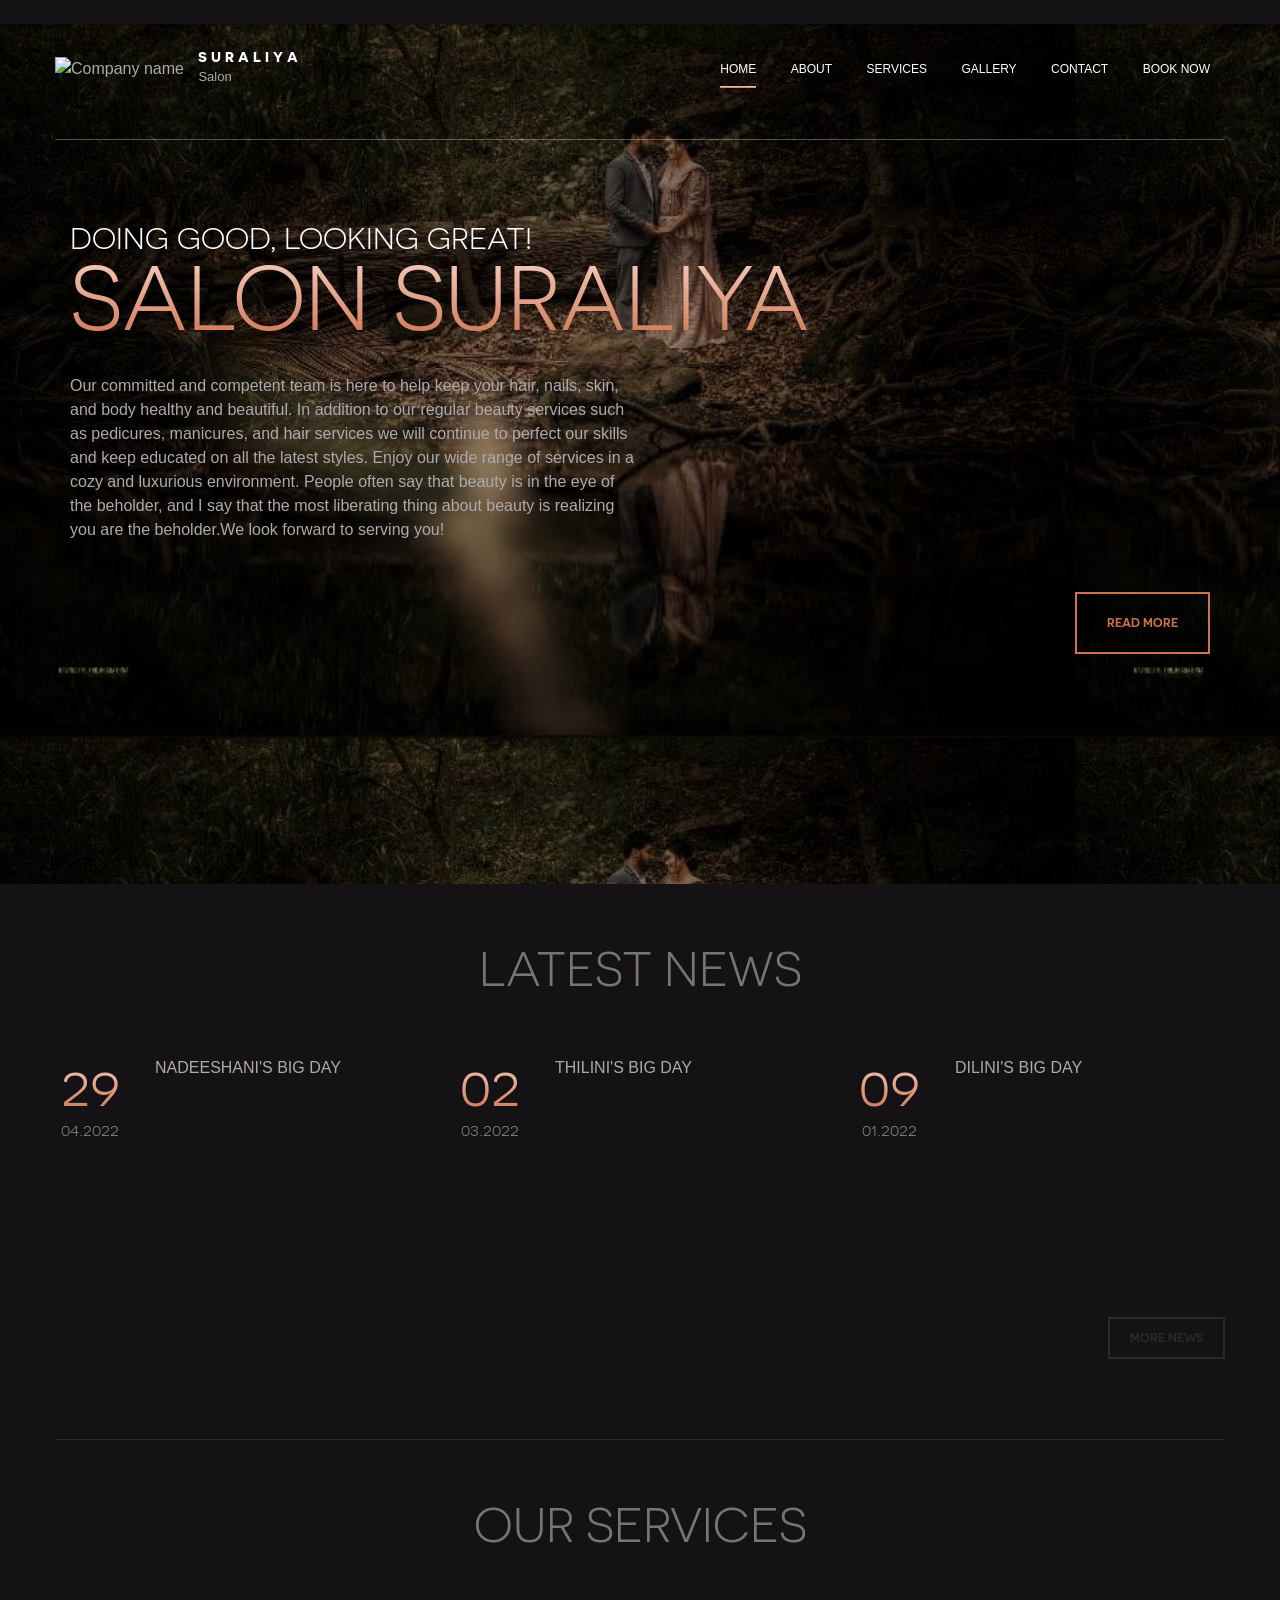
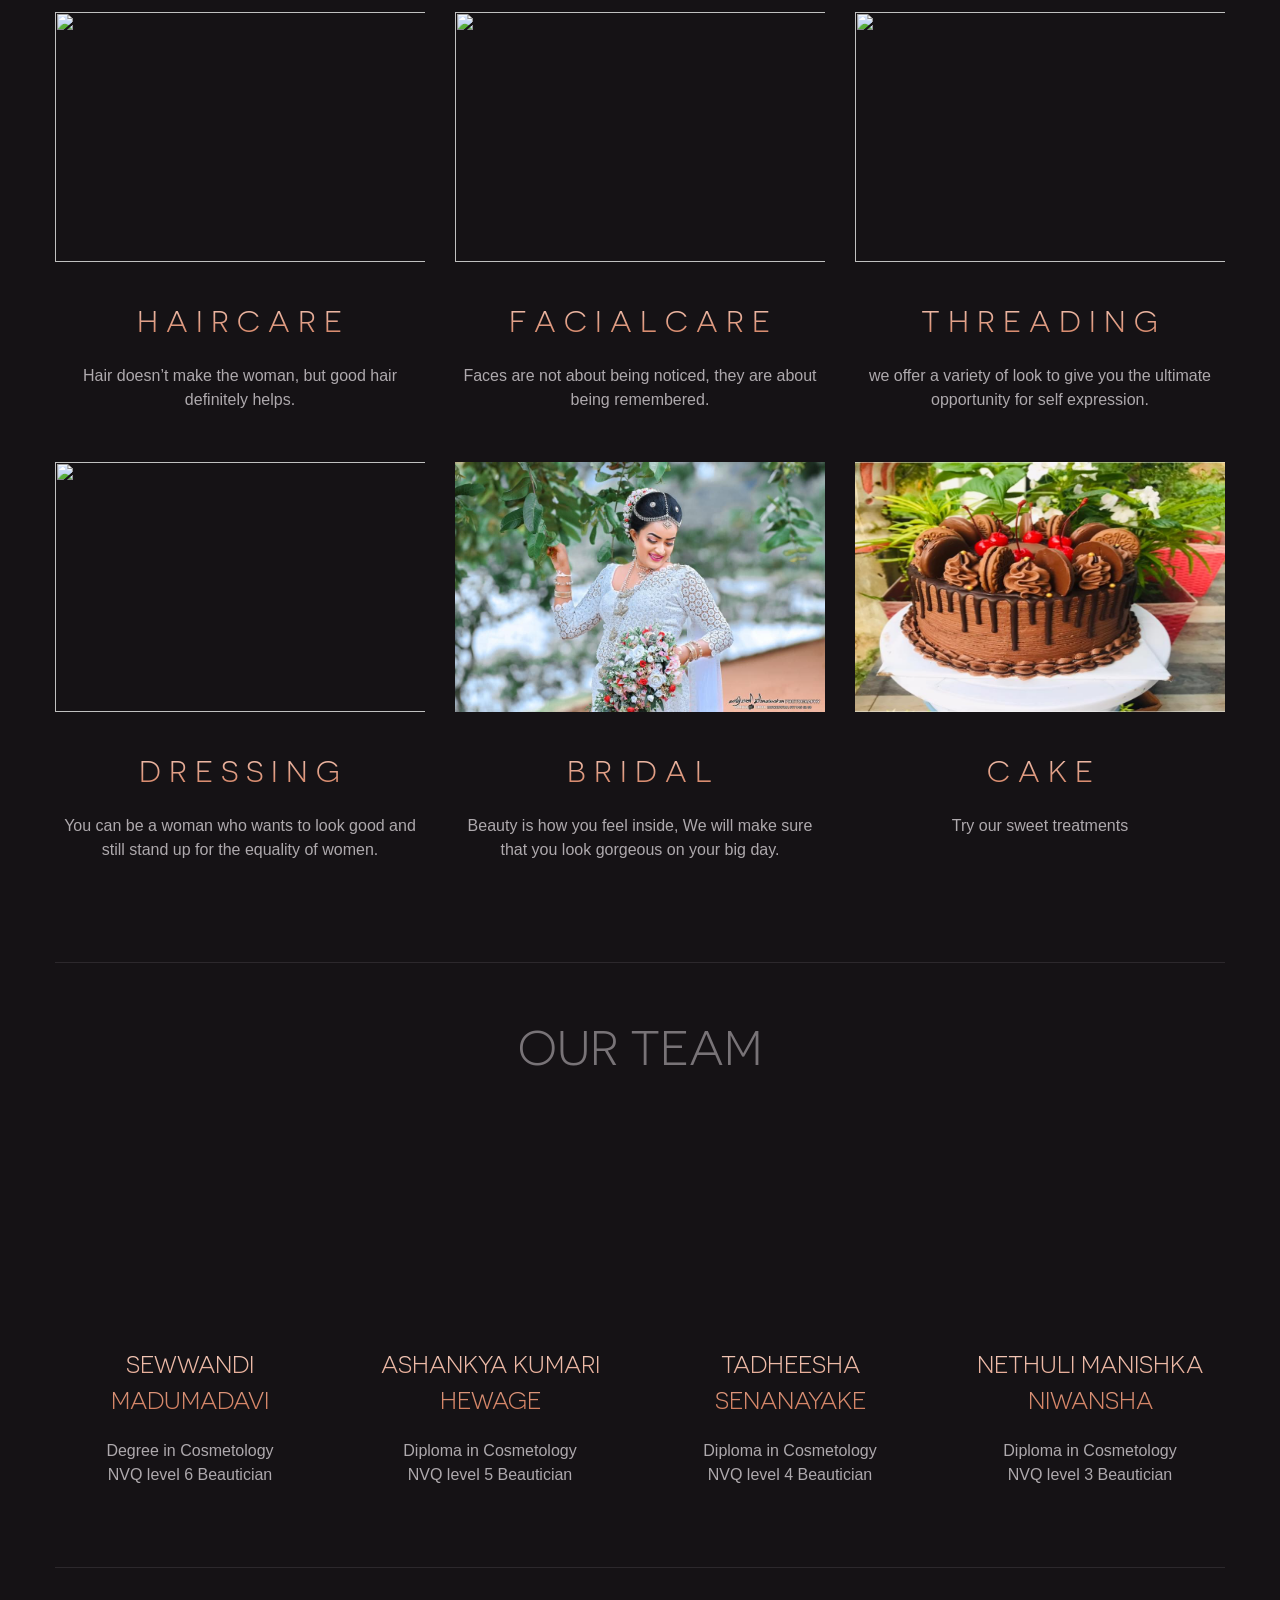
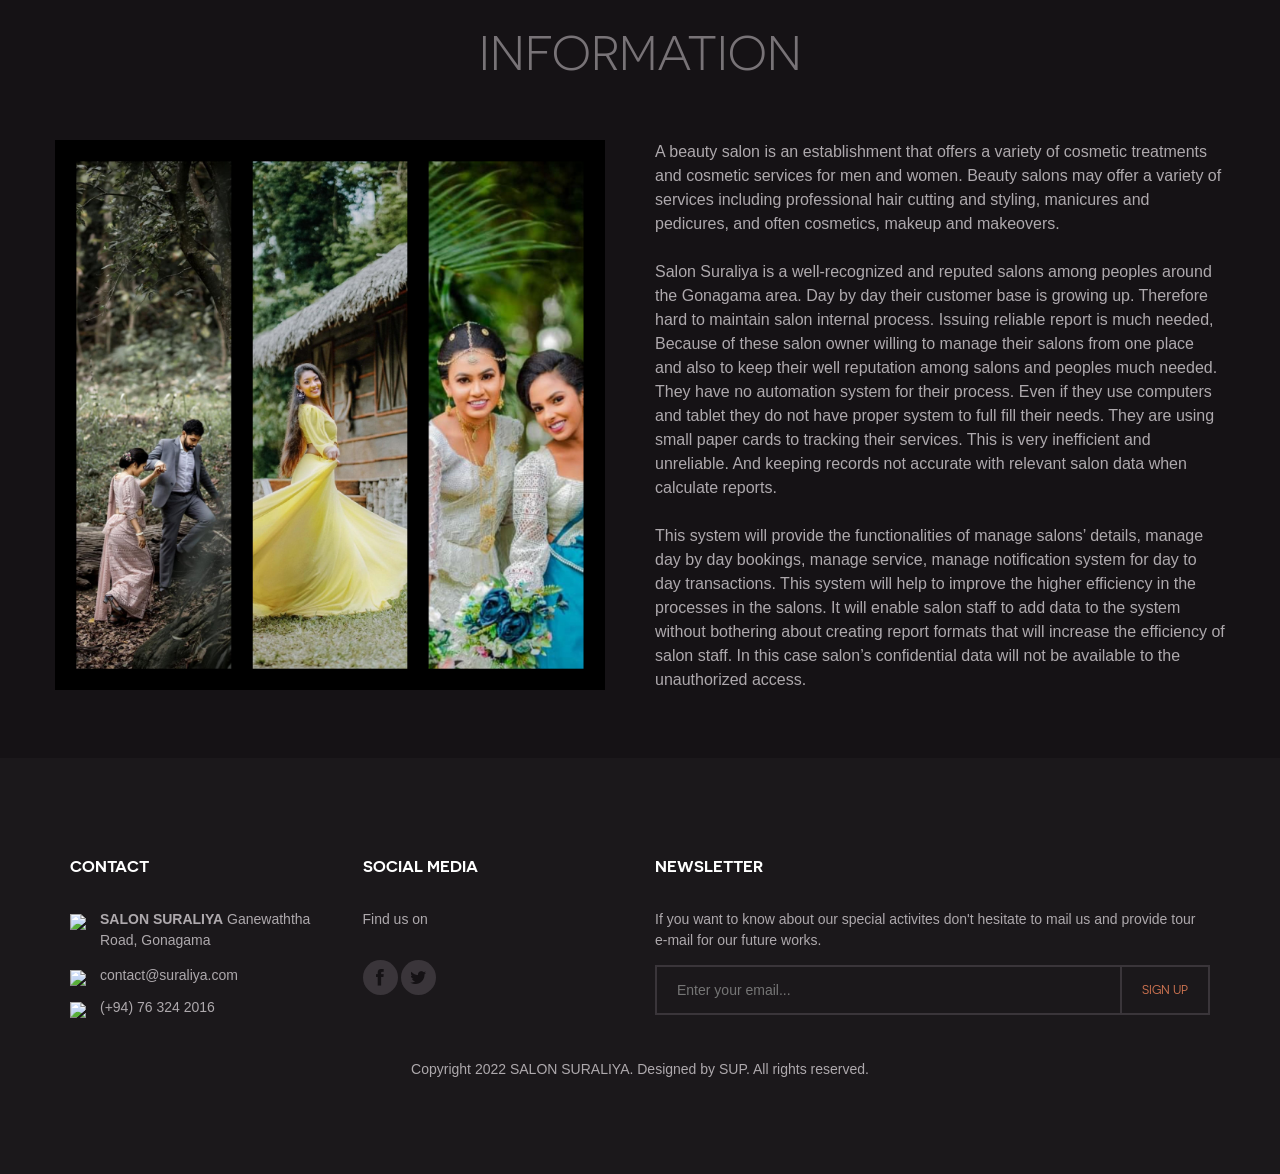
==== index.html @ 1227d2c1 "Add files via upload" ====
<!DOCTYPE html>
<html lang="en">
	<head>
		<meta charset="UTF-8">
		<meta http-equiv="X-UA-Compatible" content="IE=edge">
		<meta name="viewport" content="width=device-width, initial-scale=1.0,maximum-scale=1">
		
		
		<title>SALON SURALIYA |  HOME </title>
		<script src="subscribe.js"></script>
		<link rel="stylesheet" href="style.css">
		
		
		
	</head>


	<body class="homepage header-collapse">

		<div id="site-content">
			
			<header class="site-header">
				<div class="container">
					<a id="branding" href="index.html">
						<img src="images/logo.png" alt="Company name" class="logo">
						<div class="logo-copy">
							<h1 class="site-title">S U R A L I Y A </h1>
							<small class="site-description">Salon </small>
						</div>
					</a> 

					
					<!-- Default snippet for navigation -->
					<div class="main-navigation">
						<button type="button" class="menu-toggle"><i class="fa fa-bars"></i></button>
						<ul class="menu">
							<li class="menu-item current-menu-item"><a href="index.html">Home</a></li>
							<li class="menu-item"><a href="about.html">About</a></li>
							<li class="menu-item"><a href="services.html">Services</a></li>
							<li class="menu-item"><a href="gallery.html">Gallery</a></li>
							<li class="menu-item"><a href="contactus.html">Contact</a></li>
							<li class="menu-item"><a href="https://docs.google.com/forms/d/1-PJNwtFndVGIzj9sdBK-TjBOZV1JZgACLVPBqu8Jqw4/edit">Book Now</a></li>
						</ul> <!-- .menu -->
					</div> <!-- .main-navigation -->

					<div class="mobile-navigation"></div>
				</div>
			</header>
			
			
				<BR>
			
			
			<div class="hero hero-slider" >
			
				<ul class="slides" >
					<li data-bg-image= "akka.jpg"> 
						<div class="container">
						
							<h3 class="slider-subtitle">Doing good, Looking Great!</h3>
							<h2 class="slider-title">SALON SURALIYA</h2>
							
							<p >Our committed and competent team is here to help keep your hair, nails, skin, and body healthy and beautiful. In addition to our regular beauty services such as pedicures, manicures, and hair services we will continue to perfect our skills and keep educated on all the latest styles. Enjoy our wide range of services in a cozy and luxurious environment. People often say that beauty is in the eye of the beholder, and I say that the most liberating thing about beauty is realizing you are the beholder.We look forward to serving you!</p>
							
							<a href="https://www.facebook.com/Salon-suraliyagonagama-100477034863363/" class="button large">Read more</a>
						</div>
					</li>
					
				</ul>
				
			</div>
			
			
			<main class="main-content">
				<div class="fullwidth-block latest-news-section">
					<div class="container">
						<h2 class="section-title">Latest News</h2>
						<div class="row">
							<div class="col-md-4">
								<div class="news">
									<div class="entry-date">
										<div class="date">29</div>
										<div class="monthyear">04.2022</div>
									</div>
									<div class="entry-detail">
										<div class="entry-summary"> NADEESHANI'S BIG DAY <iframe src="https://www.facebook.com/plugins/post.php?href=https%3A%2F%2Fwww.facebook.com%2F100477034863363%2Fphotos%2Fa.100510174860049%2F282326826678382%2F%3Ftype%3D3&show_text=true&width=500" width="300" height="200" style="border:none;overflow:hidden" scrolling="no" frameborder="0" allowfullscreen="true" allow="autoplay; clipboard-write; encrypted-media; picture-in-picture; web-share" class="more-icon"></iframe> <!--img src="bridal\22.jpg"--></a></div>
									</div>
								</div>
							</div>
							<div class="col-md-4">
								<div class="news">
									<div class="entry-date">
										<div class="date">02</div>
										<div class="monthyear">03.2022</div>
									</div>
									<div class="entry-detail">
										<div class="entry-summary"> THILINI'S BIG DAY <iframe src="https://www.facebook.com/plugins/post.php?href=https%3A%2F%2Fwww.facebook.com%2F100477034863363%2Fphotos%2Fa.100510174860049%2F542328307344898%2F%3Ftype%3D3&show_text=true&width=500" width="300" height="200" style="border:none;overflow:hidden" scrolling="no" frameborder="0" allowfullscreen="true" allow="autoplay; clipboard-write; encrypted-media; picture-in-picture; web-share" width = 20% height = 20% ></iframe><!--img src="bridal\96.jpg"--></a></div>
									</div>
								</div>
							</div>
							<div class="col-md-4">
								<div class="news">
									<div class="entry-date">
										<div class="date">09</div>
										<div class="monthyear">01.2022</div>
									</div>
									<div class="entry-detail">
										<div class="entry-summary"> DILINI'S BIG DAY <iframe src="https://www.facebook.com/plugins/post.php?href=https%3A%2F%2Fwww.facebook.com%2F100477034863363%2Fphotos%2Fa.100510174860049%2F542329270678135%2F%3Ftype%3D3&width=500&show_text=true&height=333&appId" width="300" height="200" style="border:none;overflow:hidden" scrolling="no" frameborder="0" allowfullscreen="true" allow="autoplay; clipboard-write; encrypted-media; picture-in-picture; web-share"></iframe> <!--img src="bridal\102.jpg"--></a></div>
									</div>
								</div>
							</div>
						</div> <!-- .row -->

						<div class="text-center">
							<a href="https://www.facebook.com/Salon-suraliyagonagama-100477034863363/" class="button no-gradient">More news</a>
						</div>
					</div> <!-- .container -->
				</div> <!-- .fullwidth-block.latest-news-section -->

				<div class="fullwidth-block features-section">
					<div class="container">
						<h2 class="section-title">our Services</h2>
						<div class="row">
							<div class="col-md-4">
								<div class="feature">
									<img src="images/haircut2.jfif" class="feature-image" height = "250" width = "400" >
									<h3 class="feature-title">H A I R  C A R E</h3>
									<p>Hair doesn’t make the woman, but good hair definitely helps. </p>
								</div>
							</div>
							<div class="col-md-4">
								<div class="feature">
									<img src="images/makeup2.jpg" class="feature-image" height = "250" width = "400">
									<h3 class="feature-title">F A C I A L    C A R E</h3>
									<p>Faces are not about being noticed, they are about being remembered. </p>
								</div>
							</div>
							<div class="col-md-4">
								<div class="feature">
									<img src="images/eyes3.jpg" class="feature-image" height = "250" width = "400">
									<h3 class="feature-title">T H R E A D I N G</h3>
									<p>we offer a variety of look to give you the ultimate <br> opportunity for self expression.</p>
								</div>
							</div>
						</div> 	
						<div class="row">	
							<div class="col-md-4">
								<div class="feature">
									<img src="images/dress.jfif" class="feature-image" height = "250" width = "400">
									<h3 class="feature-title">D R E S S I N G</h3>
									<p>You can be a woman who wants to look good and still stand up for the equality of women.</p>
								</div>
							</div>
							<div class="col-md-4">
								<div class="feature">
									<img src="bridal/69.jpg" class="feature-image" height = "250" width = "400">
									<h3 class="feature-title">B R I D A L</h3>
									<p>Beauty is how you feel inside, We will make sure that you look gorgeous on your big day.</p>
								</div>
							</div>
							<div class="col-md-4">
								<div class="feature">
									<img src="cake/12.jpg" class="feature-image" height = "250" width = "400">
									<h3 class="feature-title">C A K E</h3>
									<p>Try our sweet treatments</p>
								</div>
							</div>
						</div> <!-- .row -->
					</div> <!-- .container -->
				</div> <!-- .fullwidth-block.features-section -->

				<div class="fullwidth-block team-section">
					<div class="container">
						<h2 class="section-title">Our team</h2>
						<div class="row">
							<div class="col-md-3">
								<div class="team">
									<figure class="team-image"><img src="images/face11.jfif"></figure>
									<h3 class="team-name">Sewwandi Madumadavi</h3>
									<p>Degree in Cosmetology<br>NVQ level 6 Beautician</p>
							
								</div>
							</div>
							<div class="col-md-3">
								<div class="team">
									<figure class="team-image"><img src="images/face11.jfif"></figure>
									<h3 class="team-name">Ashankya Kumari Hewage</h3>
									<p>Diploma in Cosmetology<br>NVQ level 5 Beautician</p>
									
								</div>
							</div>
							
							
							<div class="col-md-3">
								<div class="team">
									<figure class="team-image"><img src="images/face11.jfif"></figure>
									<h3 class="team-name">Tadheesha Senanayake</h3>
									<p>Diploma in Cosmetology<br>NVQ level 4 Beautician</p>
									
								</div>
							</div>
							<div class="col-md-3">
								<div class="team">
									<figure class="team-image"><img src="images/face11.jfif"></figure>
									<h3 class="team-name">Nethuli Manishka Niwansha</h3>
									<p>Diploma in Cosmetology<br>NVQ level 3 Beautician</p>
									
								</div>
							</div>
						</div> <!-- .row -->
					</div> <!-- .container -->
				</div> <!-- .fullwidth-block.team-section -->

				<div class="fullwidth-block information-section">
					<div class="container">
						<h2 class="section-title">Information</h2>
						<div class="row">
							<div class="col-md-6">
								<figure><img src="bridal\info.jpg" height = "550" width = "550" ></figure>
							</div>
							<div class="col-md-6">
								<p>A beauty salon is an establishment that offers a variety of cosmetic treatments and cosmetic services for men and women. Beauty salons may offer a variety of services including professional hair cutting and styling, manicures and pedicures, and often cosmetics, makeup and makeovers.<br><br>Salon Suraliya is a well-recognized and reputed salons among peoples around the Gonagama area. Day by day their customer base is growing up. Therefore hard to maintain salon internal process. Issuing reliable report is much needed, Because of these salon owner willing to manage their salons from one place and also to keep their well reputation among salons and peoples much needed. 

They have no automation system for their process. Even if they use computers and tablet they do not have proper system to full fill their needs. They are using small paper cards to tracking their services. This is very inefficient and unreliable. And keeping records not accurate with relevant salon data when calculate reports. <br><br>

This system will provide the functionalities of manage salons’ details, manage day by day bookings, manage service, manage notification system for day to day transactions. This system will help to improve the higher efficiency in the processes in the salons. It will enable salon staff to add data to the system without bothering about creating report formats that will increase the efficiency of salon staff. In this case salon’s confidential data will not be available to the unauthorized access.</p>
							</div>
							
						</div>
					</div>
				</div> <!-- .fullwidth-block.information-section -->
			</main>

			<footer class="site-footer">
				<div class="container">
					<div class="row">
						<div class="col-md-3">
							<div class="widget contact-widget">
								<h3 class="widget-title">Contact</h3>
								<div class="contact-info">
									<address>
										<img src="images/icon-map-small.png" class="icon">
										<p><strong>SALON SURALIYA</strong> Ganewaththa Road, Gonagama </p>
									</address>
										<a href="mailto:sandaniviharamadam02@gmail.com" class="mail"><img src="images/icon-envelope-small.png" class="icon">contact@suraliya.com</a>
										<a href="tel:(+94) 76 324 2016" class="phone"><img src="images/icon-phone-small.png" class="icon">(+94) 76 324 2016</a>					
								</div>
							</div>
						</div>
						<div class="col-md-3">
							<div class="widget">
								<h3 class="widget-title">Social Media</h3>
								<p>Find us on </p>
								<div class="social-links">
									<a href="https://www.facebook.com/Salon-suraliyagonagama-100477034863363/"><i class="fa fa-facebook"></i></a>
									<a href="https://www.facebook.com/Salon-suraliyagonagama-100477034863363/"><i class="fa fa-twitter"></i></a>
									
								</div>
							</div>
						</div>
						<div class="col-md-6">
							<div class="widget">
								<h3 class="widget-title">Newsletter</h3>
								<p>If you want to know about our special activites don't hesitate to mail us and provide tour e-mail for our future works. </p>
								<form name = "sub"  action="https://docs.google.com/forms/d/1wEmZsovSCCVEGLdAR01m2hwcsAA0pMEAaTTZk-SnGcE/edit" onsubmit = "return validate()" class="subscribe-form">
									<input type="text"  placeholder="Enter your email..." id = "abcd"  name = "abcd">
									<input type="submit"  value="Sign up">
								</form>
							</div>
						</div>
					</div>

					<div class="colophon">
						<p>Copyright 2022 SALON SURALIYA. Designed by <a href = "team.html">SUP</a>. All rights reserved.</p>
					</div>
				</div>
			</footer>
		</div>
		

		
		
	</body>

</html>
---- style.css ----
/*===========================================  Importing CSS Libraries ===========================================*/
article, aside, details, figcaption, figure, footer, header, hgroup, nav, section, summary { display: block; }

html { background: #fff; color: #000; }

html, button, input, select, textarea { font-family: sans-serif; }

body { margin: 0; }


/*HYPERLINKS*/
a { background: transparent; }
a:focus { outline: thin dotted; }
a:hover, a:active { outline: 0; }


/*HEADINGS*/
h1 { font-size: 2em; margin: 0.67em 0; }

h2 { font-size: 1.5em; margin: 0.83em 0; }

h3 { font-size: 1.17em; margin: 1em 0; }

h4 { font-size: 1em; margin: 1.33em 0; }

h5 { font-size: 0.83em; margin: 1.67em 0; }

h6 { font-size: 0.75em; margin: 2.33em 0; }



b, strong { font-weight: bold; }

code, kbd, pre, samp { font-family: monospace, serif; font-size: 1em; }

pre { white-space: pre; white-space: pre-wrap; word-wrap: break-word; }

q { quotes: "\201C" "\201D" "\2018" "\2019"; }

q:before, q:after { content: ''; content: none; }

small { font-size: 80%; }

sub, sup { font-size: 75%; line-height: 0; position: relative; vertical-align: baseline; }

sup { top: -0.5em; }

sub { bottom: -0.25em; }

img { border: 0; }

svg:not(:root) { overflow: hidden; }

figure { margin: 0; }

fieldset { border: 1px solid #c0c0c0; margin: 0 2px; padding: 0.35em 0.625em 0.75em; }

legend { border: 0; padding: 0; white-space: normal; }
 
button, input, select, textarea { font-family: inherit; font-size: 100%; margin: 0; vertical-align: baseline; }

button, input { line-height: normal; }

button, select { text-transform: none; }

button, html input[type="button"], input[type="reset"], input[type="submit"] 

button[disabled], input[disabled] { cursor: default; }

button, html input[type="button"], input[type="reset"], input[type="submit"] 


table { border-collapse: collapse; border-spacing: 0; }

*, *:before, *:after { -moz-box-sizing: border-box; box-sizing: border-box; }



/* Global Styles */
body { background-color: #151215; color: #aea9ad; font-family: Arial, "Open Sans", serif; font-size: 16px; font-weight: 400; line-height: 1.5; }

a { text-decoration: none; color: #aea9ad; border-bottom: 1px solid transparent; -webkit-transition: .3s ease; transition: .3s ease; }
a:hover { color: white; }

address { font-style: normal; }

p { margin-top: 0; }

.text-center { text-align: center; }




/* Reusable Components Style */
.hero-slider { position: relative; }
.hero-slider .slides { list-style: none; margin: 0; padding: 0;  *zoom: 1; background-image:url("images/akka1.jpg"); background-size:84%;}
.hero-slider .slides:after { content: " "; clear: both; display: block; overflow: hidden; height: 0; background-image:"akka.jpg";}
.hero-slider .slides li { margin-right: -100%; width: 100%; float: left; background-size: cover; min-height: 860px; background-position: center center; padding-top: 200px; background-image: akka.jpg; }
.hero-slider .slides .slider-subtitle { font-size: 30px; font-size: 1.875rem; color: white; text-transform: uppercase; font-weight: 300; font-family: "Novecento Sans", "Open Sans", sans-serif; margin: 0; line-height: 1; }
.hero-slider .slides .slider-title { color: #cc7250; font-size: 90px; font-size: 5.625rem; font-weight: 300; font-family: "Novecento Sans", "Open Sans", sans-serif; text-transform: uppercase; margin: 0 0 30px; line-height: 1; background-image: -webkit-linear-gradient(90deg, #cc7250, #f7d0c2); -webkit-background-clip: text; -webkit-text-fill-color: transparent; word-break: break-all; }
.hero-slider .slides p { width: 50%; margin-bottom: 50px; }
.hero-slider .flex-control-paging { position: absolute; bottom: 0; z-index: 9; bottom: 30px; width: 100%; text-align: center; }
.hero-slider .flex-control-paging li { display: inline-block; margin: 0 5px; }
.hero-slider .flex-control-paging li a { display: block; width: 15px; height: 15px; border: 2px solid white; overflow: hidden; text-indent: -9999px; -webkit-transition: .3s ease; transition: .3s ease; cursor: pointer; }
.hero-slider .flex-control-paging li a.flex-active { border: none; background-repeat: no-repeat; background-image: url("images/paging.png"); }

 
 
.fullwidth-block .container { padding: 50px 0; border-bottom: 1px solid #2c282c; }
.fullwidth-block:last-child .container { border-bottom: none; }


.section-title { text-align: center; font-size: 48px; font-size: 3rem; text-transform: uppercase; color: #787377; margin: 0 0 50px; font-weight: 300; font-family: "Novecento Sans", "Open Sans", sans-serif; }


.button { padding: 10px 20px; margin-bottom: 30px; border: 2px solid #cc7250; position: relative; color: #cc7250; font-family: "Novecento Sans", "Open Sans", sans-serif; font-weight: 600; font-size: 12px; font-size: 0.75rem; text-transform: uppercase; -webkit-transition: .3s ease; transition: .3s ease; }
.button:hover { color: #f7d0c2; border-color: #f7d0c2; }
.button.no-gradient { border: 2px solid #2c282c; color: #2c282c; }
.button.no-gradient:hover { border-color: #cc7250; color: #cc7250; }
.button.large { padding: 20px 30px; }


.social-links { margin: 30px 0; }
.social-links a { display: inline-block; width: 35px; height: 35px; text-align: center; font-size: 18px; font-size: 1.125rem; line-height: 2; background-color: #3a353a; border-radius: 50%; color: #151215; }
.social-links a:hover { background-color: #cc7250; }


.feature { text-align: center; margin-bottom: 50px; }
.feature .feature-title { font-size: 30px; font-size: 1.875rem; text-transform: uppercase; font-weight: 300; font-family: "Novecento Sans", "Open Sans", sans-serif; background-image: -webkit-linear-gradient(90deg, #cc7250, #f7d0c2); -webkit-background-clip: text; -webkit-text-fill-color: transparent; margin-bottom: 20px; }


.team { text-align: center; margin-bottom: 30px; }
.team .team-image { width: 188px; height: 188px; border-radius: 50%; overflow: hidden; margin: 0 auto; }
.team .team-image img { display: block; max-width: 100%; width: 100%; }
.team .team-name { font-size: 24px; font-size: 1.5rem; text-transform: uppercase; font-weight: 300; font-family: "Novecento Sans", "Open Sans", sans-serif; background-image: -webkit-linear-gradient(90deg, #cc7250, #f7d0c2); -webkit-background-clip: text; -webkit-text-fill-color: transparent; margin-bottom: 20px; }
.team.small .team-image { width: 170px; height: 170px; }
.team.small .team-name { font-size: 14px; font-size: 0.875rem; font-weight: 700; }
.team.small p { font-size: 14px; font-size: 0.875rem; }


.news { *zoom: 1; position: relative; padding-left: 100px; margin-bottom: 30px; min-height: 100px; }
.news:after { content: " "; clear: both; display: block; overflow: hidden; height: 0; }
.news .entry-date { width: 70px; position: absolute; left: 0; top: 0; text-align: center; }
.news .entry-date .date { font-size: 60px; font-size: 3.75rem; line-height: 1; font-weight: 300; font-family: "Novecento Sans", "Open Sans", sans-serif; background-image: -webkit-linear-gradient(90deg, #cc7250, #f7d0c2); -webkit-background-clip: text; -webkit-text-fill-color: transparent; }
.news .entry-date .monthyear { color: #837e82; font-family: "Novecento Sans", "Open Sans", sans-serif; font-weight: 300; font-size: 18px; font-size: 1.125rem; }
.news .entry-detail { float: left; }


/* Filterable nav */
.filterable-nav { display: inline-block; margin: 0 auto; padding: 20px; border: 2px solid #3a353a; margin-bottom: 50px; }
.filterable-nav .mobile-filter { display: none; }
.filterable-nav a { padding: 5px; display: inline-block; margin: 0 10px; color: #dfdfdf; text-transform: uppercase; font-family: "Novecento Sans", "Open Sans", sans-serif; position: relative; font-size: 12px; font-size: 0.75rem; }
.filterable-nav a:after { content: " "; width: 100%; height: 2px; position: absolute; bottom: 0; left: 0; background-color: #cc7250; background-image: -webkit-linear-gradient(90deg, #cc7250, #f7d0c2); opacity: 0; -webkit-transition: .3s ease; transition: .3s ease; }
.filterable-nav a.current:after, .filterable-nav a:hover:after { opacity: 1; }

/* Filterable items */
.filterable-items .filterable-item { -webkit-transition-property: -webkit-transform, opacity; transition-property: transform, opacity; -webkit-transition-duration: .3s; transition-duration: .3s; }

.filterable-items { margin: 0 -15px; }

.filterable-item { padding: 0 15px; width: 24.9%; float: left; }



.gallery-item { margin-bottom: 30px; }
.gallery-item figure img { width: 100%; max-width: 100%; display: block; height: auto; margin-bottom: 0; }
.gallery-item figure figcaption { background-color: #1b181b; padding: 15px 20px 17px; position: relative; }
.gallery-item figure figcaption:after { content: " "; right: 0; height: 2px; background-color: #cc7250; background-image: -webkit-linear-gradient(90deg, #cc7250, #f7d0c2); bottom: 0; left: 0; position: absolute; display: block; }
.gallery-item figure .gallery-title { margin: 0; font-size: 14px; font-size: 0.875rem; font-family: "Novecento Sans", "Open Sans", sans-serif; text-transform: uppercase; color: white; font-weight: 400; }
.gallery-item figure p { font-size: 14px; font-size: 0.875rem; margin: 0; }


.button { background: none; float: right; }
 
.map { min-height: 350px; }


.address-info { padding: 20px 20px 22px; position: relative; background-color: #1b181b; font-size: 14px; font-size: 0.875rem; }
.address-info:after { content: " "; width: 100%; height: 2px; background-image: -webkit-linear-gradient(90deg, #cc7250, #f7d0c2); bottom: 0; left: 0; position: absolute; }
.address-info address, .address-info .contact-info { display: inline-block; vertical-align: top; }
.address-info address p, .address-info .contact-info p { margin: 0; }
.address-info address { width: 200px; padding-left: 30px; position: relative; margin-right: 20px; }
.address-info address .icon { position: absolute; left: 0; top: 5px; }
.address-info .contact-info a { display: block; }
.address-info .contact-info .mail, .address-info .contact-info .phone { position: relative; padding-left: 30px; }
.address-info .contact-info .mail .icon, .address-info .contact-info .phone .icon { position: absolute; top: 5px; left: 0; }

 
.subscribe-form { position: relative; }
.subscribe-form input:not([type="submit"]) { width: 100%; border: 2px solid #3a353a; padding: 15px 20px; background: transparent; color: white; outline: none; -webkit-transition: .3s ease; transition: .3s ease; }
.subscribe-form input:not([type="submit"]):active, .subscribe-form input:not([type="submit"]):hover, .subscribe-form input:not([type="submit"]):focus { border-color: #cc7250; }
.subscribe-form input[type="email"]:active + input[type="submit"], .subscribe-form input[type="email"]:hover + input[type="submit"], .subscribe-form input[type="email"]:focus + input[type="submit"] { border-color: #cc7250; }
.subscribe-form input[type="submit"] { position: absolute; right: 0; top: 0; bottom: 0; padding: 15px 20px; background: none; border: 2px solid #3a353a; color: #cc7250; text-transform: uppercase; outline: none; font-size: 12px; font-size: 0.75rem; font-family: "Novecento Sans", "Open Sans", sans-serif; -webkit-transition: .3s ease; transition: .3s ease; }
 
 
.prices { list-style: none; padding-left: 0; }
.prices li { padding: 15px 0; border-bottom: 1px solid #3a353a; font-family: "Novecento Sans", "Open Sans", sans-serif; text-transform: uppercase; font-size: 14px; font-size: 0.875rem; }
.prices li:first-child { border-top: 1px solid #3a353a; }
.prices li .price { float: right; font-size: 30px; font-size: 1.875rem; font-weight: 600; background-image: -webkit-linear-gradient(90deg, #cc7250, #f7d0c2); -webkit-background-clip: text; -webkit-text-fill-color: transparent; position: relative; margin-top: -12px; }



/* NAVIGATION */
#imagelightbox-nav { background-color: #444; background-color: rgba(0, 0, 0, 0.5); border-radius: 20px; position: fixed; z-index: 10001; left: 50%; bottom: 3.75em; 60 padding: 0.313em; 5 -webkit-transform: translateX(-50%); -ms-transform: translateX(-50%); transform: translateX(-50%); }

#imagelightbox-nav button { width: 1em; 20 height: 1em; 20 background-color: transparent; border: 1px solid #fff; border-radius: 50%; display: inline-block; margin: 0 0.313em; 5 }

#imagelightbox-nav button.active { background-color: #fff; }



.container { margin-right: auto; margin-left: auto; padding-left: 15px; padding-right: 15px; *zoom: 1; }
.container:after { content: " "; clear: both; display: block; overflow: hidden; height: 0; }
@media (min-width: 768px) { .container { width: 750px; } }
@media (min-width: 992px) { .container { width: 970px; } }
@media (min-width: 1200px) { .container { width: 1170px; } }

.container-fluid { margin-right: auto; margin-left: auto; padding-left: 15px; padding-right: 15px; *zoom: 1; }
.container-fluid:after { content: " "; clear: both; display: block; overflow: hidden; height: 0; }


.row { margin-left: -15px; margin-right: -15px; *zoom: 1; }
.row:after { content: " "; clear: both; display: block; overflow: hidden; height: 0; }

.col-md-1,.col-md-3, .col-md-4, .col-md-5, .col-md-6{ position: relative; min-height: 1px; padding-left: 15px; padding-right: 15px; }

@media (min-width: 992px) { .col-md-1, .col-md-3, .col-md-4, .col-md-5, .col-md-6{ float: left; }
  .col-md-1 { width: 8.33333%; }
  .col-md-3 { width: 25%; }
  .col-md-4 { width: 33.33333%; }
  .col-md-5 { width: 41.66667%; } 
  .col-md-6 { width: 50%; }
  .col-md-offset-1 { margin-left: 8.33333%; }
  
  
@-ms-viewport { width: device-width; }

.visible-md { display: none !important; }
.visible-md-block, .visible-md-inline, .visible-md-inline-block { display: none !important; }



@media (min-width: 992px) and (max-width: 1199px) { .visible-md { display: block !important; }
  table.visible-md { display: table; }
  tr.visible-md { display: table-row !important; }
  th.visible-md, td.visible-md { display: table-cell !important; } }
@media (min-width: 992px) and (max-width: 1199px) { .visible-md-block { display: block !important; } }

@media (min-width: 992px) and (max-width: 1199px) { .visible-md-inline { display: inline !important; } }

@media (min-width: 992px) and (max-width: 1199px) { .visible-md-inline-block { display: inline-block !important; } }

@media (min-width: 992px) and (max-width: 1199px) { .hidden-md { display: none !important; } }



/* Header Styles */
.site-header { z-index: 999; *zoom: 1; }
.site-header:after { content: " "; clear: both; display: block; overflow: hidden; height: 0; }
.site-header .container { padding: 50px 0; border-bottom: 1px solid rgba(255, 255, 255, 0.3); *zoom: 1; }
.site-header .container:after { content: " "; clear: both; display: block; overflow: hidden; height: 0; }
.header-collapse .site-header { position: absolute; left: 0; width: 100%; top: 0; }


#branding { float: left; }
#branding .logo, #branding .logo-copy { display: inline-block; vertical-align: middle; }
#branding .logo { margin-right: 10px; }
#branding .site-title { color: white; font-size: 14px; font-size: 0.875rem; font-family: "Novecento Sans", "Open Sans", sans-serif; text-transform: uppercase; margin: 0; line-height: 1; }
#branding .site-title a { color: white; }
#branding .site-description { font-size: 13px; font-size: 0.8125rem; }


/*NAVIGATION*/
.main-navigation { float: right; }
.main-navigation .menu-toggle { background-color: transparent; border: none; color: white; display: inline-block; display: none; outline: none; }
@media screen and (max-width: 990px) { .main-navigation .menu-toggle { display: block; } }
@media screen and (min-width: 991px) { .main-navigation .menu-toggle { display: none !important; } }
.main-navigation .menu { list-style: none; padding-left: 0; margin: 0; display: inline-block; }
@media screen and (min-width: 991px) { .main-navigation .menu { display: block !important; } }
@media screen and (max-width: 990px) { .main-navigation .menu { display: none; } }
.main-navigation .menu-item { margin: 0 15px; display: inline-block; }
.main-navigation .menu-item a { display: block; padding: 10px 0; position: relative; font-size: 12px; font-size: 0.75rem; text-transform: uppercase; color: white; }
.main-navigation .menu-item a:after { content: " "; height: 2px; width: 100%; position: absolute; bottom: 0; left: 0; background-color: #cc7250; background: -webkit-linear-gradient(90deg, #cc7250, #f7d0c2); opacity: 0; -webkit-transition: .3s ease; transition: .3s ease; }
.main-navigation .menu-item.current-menu-item a:after, .main-navigation .menu-item:hover a:after { opacity: 1; }

.mobile-navigation { position: relative; clear: both; padding: 20px 0; display: none; }
@media screen and (min-width: 991px) { .mobile-navigation { display: none !important; } }
.mobile-navigation .menu { list-style: none; padding-left: 0; margin: 0; background: #151215; }
.mobile-navigation .menu-item { text-align: center; }
.mobile-navigation .menu-item a { display: block; padding: 20px; font-family: "Novecento Sans", "Open Sans", sans-serif; text-transform: uppercase; font-size: 12px; font-size: 0.75rem; color: white; }
.mobile-navigation .menu-item.current-menu-item a, .mobile-navigation .menu-item:hover a { color: #cc7250 !important; }



/* Content Styles */
.page { padding: 50px 0; }
.page h1, .page h2, .page h3, .page h4, .page h5, .page h6 { color: white; }
.page .section-title { text-align: left; color: #787377; font-size: 48px; font-size: 3rem; margin-bottom: 30px; }
.page p { margin-bottom: 30px; }

figure img { max-width: 100%; }

img { max-width: 100%; }

@media screen and (max-width: 990px) { .container { padding-left: 30px !important; padding-right: 30px !important; } }



/* Footer Styles */
.site-footer { background-color: #1b181b; padding: 80px 0; }

.widget { font-size: 14px; font-size: 0.875rem; }
.widget .widget-title { font-family: "Novecento Sans", "Open Sans", sans-serif; text-transform: uppercase; color: white; font-weight: 600; margin-bottom: 30px; }
.widget.contact-widget address, .widget.contact-widget .mail, .widget.contact-widget .phone { padding-left: 30px; position: relative; margin-bottom: 10px; display: block; }
.widget.contact-widget address .icon, .widget.contact-widget .mail .icon, .widget.contact-widget .phone .icon { position: absolute; left: 0; top: 5px; }

.colophon { font-size: 14px; font-size: 0.875rem; text-align: center; padding: 30px 0 0; }



 /*FONTS*/
@font-face {
    font-family: 'Novecento Sans';
    src: url('Novecentosanswide-Bold-webfont.eot');
    src: url('Novecentosanswide-Bold-webfont.eot?#iefix') format('embedded-opentype'),
         url('Novecentosanswide-Bold-webfont.woff2') format('woff2'),
         url('Novecentosanswide-Bold-webfont.woff') format('woff'),
         url('Novecentosanswide-Bold-webfont.ttf') format('truetype'),
         url('Novecentosanswide-Bold-webfont.svg#novecento_sans_wide_bookbold') format('svg');
    font-weight: 700;
    font-style: normal;

}

@font-face {
    font-family: 'Novecento Sans';
    src: url('Novecentosanswide-Book-webfont.eot');
    src: url('Novecentosanswide-Book-webfont.eot?#iefix') format('embedded-opentype'),
         url('Novecentosanswide-Book-webfont.woff2') format('woff2'),
         url('Novecentosanswide-Book-webfont.woff') format('woff'),
         url('Novecentosanswide-Book-webfont.ttf') format('truetype'),
         url('Novecentosanswide-Book-webfont.svg#novecento_sans_widebook') format('svg');
    font-weight: 300;
    font-style: normal;

}

@font-face {
    font-family: 'Novecento Sans';
    src: url('Novecentosanswide-DemiBold-webfont.eot');
    src: url('Novecentosanswide-DemiBold-webfont.eot?#iefix') format('embedded-opentype'),
         url('Novecentosanswide-DemiBold-webfont.woff2') format('woff2'),
         url('Novecentosanswide-DemiBold-webfont.woff') format('woff'),
         url('Novecentosanswide-DemiBold-webfont.ttf') format('truetype'),
         url('Novecentosanswide-DemiBold-webfont.svg#novecento_sans_widedemibold') format('svg');
    font-weight: 600;
    font-style: normal;

}

@font-face {
    font-family: 'Novecento Sans';
    src: url('Novecentosanswide-Light-webfont.eot');
    src: url('Novecentosanswide-Light-webfont.eot?#iefix') format('embedded-opentype'),
         url('Novecentosanswide-Light-webfont.woff2') format('woff2'),
         url('Novecentosanswide-Light-webfont.woff') format('woff'),
         url('Novecentosanswide-Light-webfont.ttf') format('truetype'),
         url('Novecentosanswide-Light-webfont.svg#novecento_sans_widelight') format('svg');
    font-weight: 200;
    font-style: normal;

}

@font-face {
    font-family: 'Novecento Sans';
    src: url('Novecentosanswide-Medium-webfont.eot');
    src: url('Novecentosanswide-Medium-webfont.eot?#iefix') format('embedded-opentype'),
         url('Novecentosanswide-Medium-webfont.woff2') format('woff2'),
         url('Novecentosanswide-Medium-webfont.woff') format('woff'),
         url('Novecentosanswide-Medium-webfont.ttf') format('truetype'),
         url('Novecentosanswide-Medium-webfont.svg#novecento_sans_widemedium') format('svg');
    font-weight: 500;
    font-style: normal;

}

@font-face {
    font-family: 'Novecento Sans';
    src: url('Novecentosanswide-Normal-webfont.eot');
    src: url('Novecentosanswide-Normal-webfont.eot?#iefix') format('embedded-opentype'),
         url('Novecentosanswide-Normal-webfont.woff2') format('woff2'),
         url('Novecentosanswide-Normal-webfont.woff') format('woff'),
         url('Novecentosanswide-Normal-webfont.ttf') format('truetype'),
         url('Novecentosanswide-Normal-webfont.svg#novecento_sans_widenormal') format('svg');
    font-weight: 400;
    font-style: normal;

}


@font-face{font-family:'FontAwesome';src:url('fontawesome-webfont.eot?v=4.0.3');src:url('fontawesome-webfont.eot?#iefix&v=4.0.3') format('embedded-opentype'),url('fontawesome-webfont.woff?v=4.0.3') format('woff'),url('fontawesome-webfont.ttf?v=4.0.3') format('truetype'),url('fontawesome-webfont.svg?v=4.0.3#fontawesomeregular') format('svg');font-weight:normal;font-style:normal}.fa{display:inline-block;font-family:FontAwesome;font-style:normal;font-weight:normal;line-height:1;-webkit-font-smoothing:antialiased;-moz-osx-font-smoothing:grayscale}.fa-lg{font-size:1.3333333333333333em;line-height:.75em;vertical-align:-15%}.fa-2x{font-size:2em}.fa-3x{font-size:3em}.fa-4x{font-size:4em}.fa-5x{font-size:5em}.fa-fw{width:1.2857142857142858em;text-align:center}.fa-ul{padding-left:0;margin-left:2.142857142857143em;list-style-type:none}.fa-ul>li{position:relative}.fa-li{position:absolute;left:-2.142857142857143em;width:2.142857142857143em;top:.14285714285714285em;text-align:center}.fa-li.fa-lg{left:-1.8571428571428572em}.fa-border{padding:.2em .25em .15em;border:solid .08em #eee;border-radius:.1em}.pull-right{float:right}.pull-left{float:left}.fa.pull-left{margin-right:.3em}.fa.pull-right{margin-left:.3em}.fa-spin{-webkit-animation:spin 2s infinite linear;-moz-animation:spin 2s infinite linear;-o-animation:spin 2s infinite linear;animation:spin 2s infinite linear}@-moz-keyframes spin{0%{-moz-transform:rotate(0deg)}100%{-moz-transform:rotate(359deg)}}@-webkit-keyframes spin{0%{-webkit-transform:rotate(0deg)}100%{-webkit-transform:rotate(359deg)}}@-o-keyframes spin{0%{-o-transform:rotate(0deg)}100%{-o-transform:rotate(359deg)}}@-ms-keyframes spin{0%{-ms-transform:rotate(0deg)}100%{-ms-transform:rotate(359deg)}}@keyframes spin{0%{transform:rotate(0deg)}100%{transform:rotate(359deg)}}.fa-rotate-90{filter:progid:DXImageTransform.Microsoft.BasicImage(rotation=1);-webkit-transform:rotate(90deg);-moz-transform:rotate(90deg);-ms-transform:rotate(90deg);-o-transform:rotate(90deg);transform:rotate(90deg)}.fa-rotate-180{filter:progid:DXImageTransform.Microsoft.BasicImage(rotation=2);-webkit-transform:rotate(180deg);-moz-transform:rotate(180deg);-ms-transform:rotate(180deg);-o-transform:rotate(180deg);transform:rotate(180deg)}.fa-rotate-270{filter:progid:DXImageTransform.Microsoft.BasicImage(rotation=3);-webkit-transform:rotate(270deg);-moz-transform:rotate(270deg);-ms-transform:rotate(270deg);-o-transform:rotate(270deg);transform:rotate(270deg)}.fa-flip-horizontal{filter:progid:DXImageTransform.Microsoft.BasicImage(rotation=0,mirror=1);-webkit-transform:scale(-1,1);-moz-transform:scale(-1,1);-ms-transform:scale(-1,1);-o-transform:scale(-1,1);transform:scale(-1,1)}.fa-flip-vertical{filter:progid:DXImageTransform.Microsoft.BasicImage(rotation=2,mirror=1);-webkit-transform:scale(1,-1);-moz-transform:scale(1,-1);-ms-transform:scale(1,-1);-o-transform:scale(1,-1);transform:scale(1,-1)}.fa-stack{position:relative;display:inline-block;width:2em;height:2em;line-height:2em;vertical-align:middle}.fa-stack-1x,.fa-stack-2x{position:absolute;left:0;width:100%;text-align:center}.fa-stack-1x{line-height:inherit}.fa-stack-2x{font-size:2em}.fa-inverse{color:#fff}.fa-glass:before{content:"\f000"}.fa-music:before{content:"\f001"}.fa-search:before{content:"\f002"}.fa-envelope-o:before{content:"\f003"}.fa-heart:before{content:"\f004"}.fa-star:before{content:"\f005"}.fa-star-o:before{content:"\f006"}.fa-user:before{content:"\f007"}.fa-film:before{content:"\f008"}.fa-th-large:before{content:"\f009"}.fa-th:before{content:"\f00a"}.fa-th-list:before{content:"\f00b"}.fa-check:before{content:"\f00c"}.fa-times:before{content:"\f00d"}.fa-search-plus:before{content:"\f00e"}.fa-search-minus:before{content:"\f010"}.fa-power-off:before{content:"\f011"}.fa-signal:before{content:"\f012"}.fa-gear:before,.fa-cog:before{content:"\f013"}.fa-trash-o:before{content:"\f014"}.fa-home:before{content:"\f015"}.fa-file-o:before{content:"\f016"}.fa-clock-o:before{content:"\f017"}.fa-road:before{content:"\f018"}.fa-download:before{content:"\f019"}.fa-arrow-circle-o-down:before{content:"\f01a"}.fa-arrow-circle-o-up:before{content:"\f01b"}.fa-inbox:before{content:"\f01c"}.fa-play-circle-o:before{content:"\f01d"}.fa-rotate-right:before,.fa-repeat:before{content:"\f01e"}.fa-refresh:before{content:"\f021"}.fa-list-alt:before{content:"\f022"}.fa-lock:before{content:"\f023"}.fa-flag:before{content:"\f024"}.fa-headphones:before{content:"\f025"}.fa-volume-off:before{content:"\f026"}.fa-volume-down:before{content:"\f027"}.fa-volume-up:before{content:"\f028"}.fa-qrcode:before{content:"\f029"}.fa-barcode:before{content:"\f02a"}.fa-tag:before{content:"\f02b"}.fa-tags:before{content:"\f02c"}.fa-book:before{content:"\f02d"}.fa-bookmark:before{content:"\f02e"}.fa-print:before{content:"\f02f"}.fa-camera:before{content:"\f030"}.fa-font:before{content:"\f031"}.fa-bold:before{content:"\f032"}.fa-italic:before{content:"\f033"}.fa-text-height:before{content:"\f034"}.fa-text-width:before{content:"\f035"}.fa-align-left:before{content:"\f036"}.fa-align-center:before{content:"\f037"}.fa-align-right:before{content:"\f038"}.fa-align-justify:before{content:"\f039"}.fa-list:before{content:"\f03a"}.fa-dedent:before,.fa-outdent:before{content:"\f03b"}.fa-indent:before{content:"\f03c"}.fa-video-camera:before{content:"\f03d"}.fa-picture-o:before{content:"\f03e"}.fa-pencil:before{content:"\f040"}.fa-map-marker:before{content:"\f041"}.fa-adjust:before{content:"\f042"}.fa-tint:before{content:"\f043"}.fa-edit:before,.fa-pencil-square-o:before{content:"\f044"}.fa-share-square-o:before{content:"\f045"}.fa-check-square-o:before{content:"\f046"}.fa-arrows:before{content:"\f047"}.fa-step-backward:before{content:"\f048"}.fa-fast-backward:before{content:"\f049"}.fa-backward:before{content:"\f04a"}.fa-play:before{content:"\f04b"}.fa-pause:before{content:"\f04c"}.fa-stop:before{content:"\f04d"}.fa-forward:before{content:"\f04e"}.fa-fast-forward:before{content:"\f050"}.fa-step-forward:before{content:"\f051"}.fa-eject:before{content:"\f052"}.fa-chevron-left:before{content:"\f053"}.fa-chevron-right:before{content:"\f054"}.fa-plus-circle:before{content:"\f055"}.fa-minus-circle:before{content:"\f056"}.fa-times-circle:before{content:"\f057"}.fa-check-circle:before{content:"\f058"}.fa-question-circle:before{content:"\f059"}.fa-info-circle:before{content:"\f05a"}.fa-crosshairs:before{content:"\f05b"}.fa-times-circle-o:before{content:"\f05c"}.fa-check-circle-o:before{content:"\f05d"}.fa-ban:before{content:"\f05e"}.fa-arrow-left:before{content:"\f060"}.fa-arrow-right:before{content:"\f061"}.fa-arrow-up:before{content:"\f062"}.fa-arrow-down:before{content:"\f063"}.fa-mail-forward:before,.fa-share:before{content:"\f064"}.fa-expand:before{content:"\f065"}.fa-compress:before{content:"\f066"}.fa-plus:before{content:"\f067"}.fa-minus:before{content:"\f068"}.fa-asterisk:before{content:"\f069"}.fa-exclamation-circle:before{content:"\f06a"}.fa-gift:before{content:"\f06b"}.fa-leaf:before{content:"\f06c"}.fa-fire:before{content:"\f06d"}.fa-eye:before{content:"\f06e"}.fa-eye-slash:before{content:"\f070"}.fa-warning:before,.fa-exclamation-triangle:before{content:"\f071"}.fa-plane:before{content:"\f072"}.fa-calendar:before{content:"\f073"}.fa-random:before{content:"\f074"}.fa-comment:before{content:"\f075"}.fa-magnet:before{content:"\f076"}.fa-chevron-up:before{content:"\f077"}.fa-chevron-down:before{content:"\f078"}.fa-retweet:before{content:"\f079"}.fa-shopping-cart:before{content:"\f07a"}.fa-folder:before{content:"\f07b"}.fa-folder-open:before{content:"\f07c"}.fa-arrows-v:before{content:"\f07d"}.fa-arrows-h:before{content:"\f07e"}.fa-bar-chart-o:before{content:"\f080"}.fa-twitter-square:before{content:"\f081"}.fa-facebook-square:before{content:"\f082"}.fa-camera-retro:before{content:"\f083"}.fa-key:before{content:"\f084"}.fa-gears:before,.fa-cogs:before{content:"\f085"}.fa-comments:before{content:"\f086"}.fa-thumbs-o-up:before{content:"\f087"}.fa-thumbs-o-down:before{content:"\f088"}.fa-star-half:before{content:"\f089"}.fa-heart-o:before{content:"\f08a"}.fa-sign-out:before{content:"\f08b"}.fa-linkedin-square:before{content:"\f08c"}.fa-thumb-tack:before{content:"\f08d"}.fa-external-link:before{content:"\f08e"}.fa-sign-in:before{content:"\f090"}.fa-trophy:before{content:"\f091"}.fa-github-square:before{content:"\f092"}.fa-upload:before{content:"\f093"}.fa-lemon-o:before{content:"\f094"}.fa-phone:before{content:"\f095"}.fa-square-o:before{content:"\f096"}.fa-bookmark-o:before{content:"\f097"}.fa-phone-square:before{content:"\f098"}.fa-twitter:before{content:"\f099"}.fa-facebook:before{content:"\f09a"}.fa-github:before{content:"\f09b"}.fa-unlock:before{content:"\f09c"}.fa-credit-card:before{content:"\f09d"}.fa-rss:before{content:"\f09e"}.fa-hdd-o:before{content:"\f0a0"}.fa-bullhorn:before{content:"\f0a1"}.fa-bell:before{content:"\f0f3"}.fa-certificate:before{content:"\f0a3"}.fa-hand-o-right:before{content:"\f0a4"}.fa-hand-o-left:before{content:"\f0a5"}.fa-hand-o-up:before{content:"\f0a6"}.fa-hand-o-down:before{content:"\f0a7"}.fa-arrow-circle-left:before{content:"\f0a8"}.fa-arrow-circle-right:before{content:"\f0a9"}.fa-arrow-circle-up:before{content:"\f0aa"}.fa-arrow-circle-down:before{content:"\f0ab"}.fa-globe:before{content:"\f0ac"}.fa-wrench:before{content:"\f0ad"}.fa-tasks:before{content:"\f0ae"}.fa-filter:before{content:"\f0b0"}.fa-briefcase:before{content:"\f0b1"}.fa-arrows-alt:before{content:"\f0b2"}.fa-group:before,.fa-users:before{content:"\f0c0"}.fa-chain:before,.fa-link:before{content:"\f0c1"}.fa-cloud:before{content:"\f0c2"}.fa-flask:before{content:"\f0c3"}.fa-cut:before,.fa-scissors:before{content:"\f0c4"}.fa-copy:before,.fa-files-o:before{content:"\f0c5"}.fa-paperclip:before{content:"\f0c6"}.fa-save:before,.fa-floppy-o:before{content:"\f0c7"}.fa-square:before{content:"\f0c8"}.fa-bars:before{content:"\f0c9"}.fa-list-ul:before{content:"\f0ca"}.fa-list-ol:before{content:"\f0cb"}.fa-strikethrough:before{content:"\f0cc"}.fa-underline:before{content:"\f0cd"}.fa-table:before{content:"\f0ce"}.fa-magic:before{content:"\f0d0"}.fa-truck:before{content:"\f0d1"}.fa-pinterest:before{content:"\f0d2"}.fa-pinterest-square:before{content:"\f0d3"}.fa-google-plus-square:before{content:"\f0d4"}.fa-google-plus:before{content:"\f0d5"}.fa-money:before{content:"\f0d6"}.fa-caret-down:before{content:"\f0d7"}.fa-caret-up:before{content:"\f0d8"}.fa-caret-left:before{content:"\f0d9"}.fa-caret-right:before{content:"\f0da"}.fa-columns:before{content:"\f0db"}.fa-unsorted:before,.fa-sort:before{content:"\f0dc"}.fa-sort-down:before,.fa-sort-asc:before{content:"\f0dd"}.fa-sort-up:before,.fa-sort-desc:before{content:"\f0de"}.fa-envelope:before{content:"\f0e0"}.fa-linkedin:before{content:"\f0e1"}.fa-rotate-left:before,.fa-undo:before{content:"\f0e2"}.fa-legal:before,.fa-gavel:before{content:"\f0e3"}.fa-dashboard:before,.fa-tachometer:before{content:"\f0e4"}.fa-comment-o:before{content:"\f0e5"}.fa-comments-o:before{content:"\f0e6"}.fa-flash:before,.fa-bolt:before{content:"\f0e7"}.fa-sitemap:before{content:"\f0e8"}.fa-umbrella:before{content:"\f0e9"}.fa-paste:before,.fa-clipboard:before{content:"\f0ea"}.fa-lightbulb-o:before{content:"\f0eb"}.fa-exchange:before{content:"\f0ec"}.fa-cloud-download:before{content:"\f0ed"}.fa-cloud-upload:before{content:"\f0ee"}.fa-user-md:before{content:"\f0f0"}.fa-stethoscope:before{content:"\f0f1"}.fa-suitcase:before{content:"\f0f2"}.fa-bell-o:before{content:"\f0a2"}.fa-coffee:before{content:"\f0f4"}.fa-cutlery:before{content:"\f0f5"}.fa-file-text-o:before{content:"\f0f6"}.fa-building-o:before{content:"\f0f7"}.fa-hospital-o:before{content:"\f0f8"}.fa-ambulance:before{content:"\f0f9"}.fa-medkit:before{content:"\f0fa"}.fa-fighter-jet:before{content:"\f0fb"}.fa-beer:before{content:"\f0fc"}.fa-h-square:before{content:"\f0fd"}.fa-plus-square:before{content:"\f0fe"}.fa-angle-double-left:before{content:"\f100"}.fa-angle-double-right:before{content:"\f101"}.fa-angle-double-up:before{content:"\f102"}.fa-angle-double-down:before{content:"\f103"}.fa-angle-left:before{content:"\f104"}.fa-angle-right:before{content:"\f105"}.fa-angle-up:before{content:"\f106"}.fa-angle-down:before{content:"\f107"}.fa-desktop:before{content:"\f108"}.fa-laptop:before{content:"\f109"}.fa-tablet:before{content:"\f10a"}.fa-mobile-phone:before,.fa-mobile:before{content:"\f10b"}.fa-circle-o:before{content:"\f10c"}.fa-quote-left:before{content:"\f10d"}.fa-quote-right:before{content:"\f10e"}.fa-spinner:before{content:"\f110"}.fa-circle:before{content:"\f111"}.fa-mail-reply:before,.fa-reply:before{content:"\f112"}.fa-github-alt:before{content:"\f113"}.fa-folder-o:before{content:"\f114"}.fa-folder-open-o:before{content:"\f115"}.fa-smile-o:before{content:"\f118"}.fa-frown-o:before{content:"\f119"}.fa-meh-o:before{content:"\f11a"}.fa-gamepad:before{content:"\f11b"}.fa-keyboard-o:before{content:"\f11c"}.fa-flag-o:before{content:"\f11d"}.fa-flag-checkered:before{content:"\f11e"}.fa-terminal:before{content:"\f120"}.fa-code:before{content:"\f121"}.fa-reply-all:before{content:"\f122"}.fa-mail-reply-all:before{content:"\f122"}.fa-star-half-empty:before,.fa-star-half-full:before,.fa-star-half-o:before{content:"\f123"}.fa-location-arrow:before{content:"\f124"}.fa-crop:before{content:"\f125"}.fa-code-fork:before{content:"\f126"}.fa-unlink:before,.fa-chain-broken:before{content:"\f127"}.fa-question:before{content:"\f128"}.fa-info:before{content:"\f129"}.fa-exclamation:before{content:"\f12a"}.fa-superscript:before{content:"\f12b"}.fa-subscript:before{content:"\f12c"}.fa-eraser:before{content:"\f12d"}.fa-puzzle-piece:before{content:"\f12e"}.fa-microphone:before{content:"\f130"}.fa-microphone-slash:before{content:"\f131"}.fa-shield:before{content:"\f132"}.fa-calendar-o:before{content:"\f133"}.fa-fire-extinguisher:before{content:"\f134"}.fa-rocket:before{content:"\f135"}.fa-maxcdn:before{content:"\f136"}.fa-chevron-circle-left:before{content:"\f137"}.fa-chevron-circle-right:before{content:"\f138"}.fa-chevron-circle-up:before{content:"\f139"}.fa-chevron-circle-down:before{content:"\f13a"}.fa-html5:before{content:"\f13b"}.fa-css3:before{content:"\f13c"}.fa-anchor:before{content:"\f13d"}.fa-unlock-alt:before{content:"\f13e"}.fa-bullseye:before{content:"\f140"}.fa-ellipsis-h:before{content:"\f141"}.fa-ellipsis-v:before{content:"\f142"}.fa-rss-square:before{content:"\f143"}.fa-play-circle:before{content:"\f144"}.fa-ticket:before{content:"\f145"}.fa-minus-square:before{content:"\f146"}.fa-minus-square-o:before{content:"\f147"}.fa-level-up:before{content:"\f148"}.fa-level-down:before{content:"\f149"}.fa-check-square:before{content:"\f14a"}.fa-pencil-square:before{content:"\f14b"}.fa-external-link-square:before{content:"\f14c"}.fa-share-square:before{content:"\f14d"}.fa-compass:before{content:"\f14e"}.fa-toggle-down:before,.fa-caret-square-o-down:before{content:"\f150"}.fa-toggle-up:before,.fa-caret-square-o-up:before{content:"\f151"}.fa-toggle-right:before,.fa-caret-square-o-right:before{content:"\f152"}.fa-euro:before,.fa-eur:before{content:"\f153"}.fa-gbp:before{content:"\f154"}.fa-dollar:before,.fa-usd:before{content:"\f155"}.fa-rupee:before,.fa-inr:before{content:"\f156"}.fa-cny:before,.fa-rmb:before,.fa-yen:before,.fa-jpy:before{content:"\f157"}.fa-ruble:before,.fa-rouble:before,.fa-rub:before{content:"\f158"}.fa-won:before,.fa-krw:before{content:"\f159"}.fa-bitcoin:before,.fa-btc:before{content:"\f15a"}.fa-file:before{content:"\f15b"}.fa-file-text:before{content:"\f15c"}.fa-sort-alpha-asc:before{content:"\f15d"}.fa-sort-alpha-desc:before{content:"\f15e"}.fa-sort-amount-asc:before{content:"\f160"}.fa-sort-amount-desc:before{content:"\f161"}.fa-sort-numeric-asc:before{content:"\f162"}.fa-sort-numeric-desc:before{content:"\f163"}.fa-thumbs-up:before{content:"\f164"}.fa-thumbs-down:before{content:"\f165"}.fa-youtube-square:before{content:"\f166"}.fa-youtube:before{content:"\f167"}.fa-xing:before{content:"\f168"}.fa-xing-square:before{content:"\f169"}.fa-youtube-play:before{content:"\f16a"}.fa-dropbox:before{content:"\f16b"}.fa-stack-overflow:before{content:"\f16c"}.fa-instagram:before{content:"\f16d"}.fa-flickr:before{content:"\f16e"}.fa-adn:before{content:"\f170"}.fa-bitbucket:before{content:"\f171"}.fa-bitbucket-square:before{content:"\f172"}.fa-tumblr:before{content:"\f173"}.fa-tumblr-square:before{content:"\f174"}.fa-long-arrow-down:before{content:"\f175"}.fa-long-arrow-up:before{content:"\f176"}.fa-long-arrow-left:before{content:"\f177"}.fa-long-arrow-right:before{content:"\f178"}.fa-apple:before{content:"\f179"}.fa-windows:before{content:"\f17a"}.fa-android:before{content:"\f17b"}.fa-linux:before{content:"\f17c"}.fa-dribbble:before{content:"\f17d"}.fa-skype:before{content:"\f17e"}.fa-foursquare:before{content:"\f180"}.fa-trello:before{content:"\f181"}.fa-female:before{content:"\f182"}.fa-male:before{content:"\f183"}.fa-gittip:before{content:"\f184"}.fa-sun-o:before{content:"\f185"}.fa-moon-o:before{content:"\f186"}.fa-archive:before{content:"\f187"}.fa-bug:before{content:"\f188"}.fa-vk:before{content:"\f189"}.fa-weibo:before{content:"\f18a"}.fa-renren:before{content:"\f18b"}.fa-pagelines:before{content:"\f18c"}.fa-stack-exchange:before{content:"\f18d"}.fa-arrow-circle-o-right:before{content:"\f18e"}.fa-arrow-circle-o-left:before{content:"\f190"}.fa-toggle-left:before,.fa-caret-square-o-left:before{content:"\f191"}.fa-dot-circle-o:before{content:"\f192"}.fa-wheelchair:before{content:"\f193"}.fa-vimeo-square:before{content:"\f194"}.fa-turkish-lira:before,.fa-try:before{content:"\f195"}.fa-plus-square-o:before{content:"\f196"}
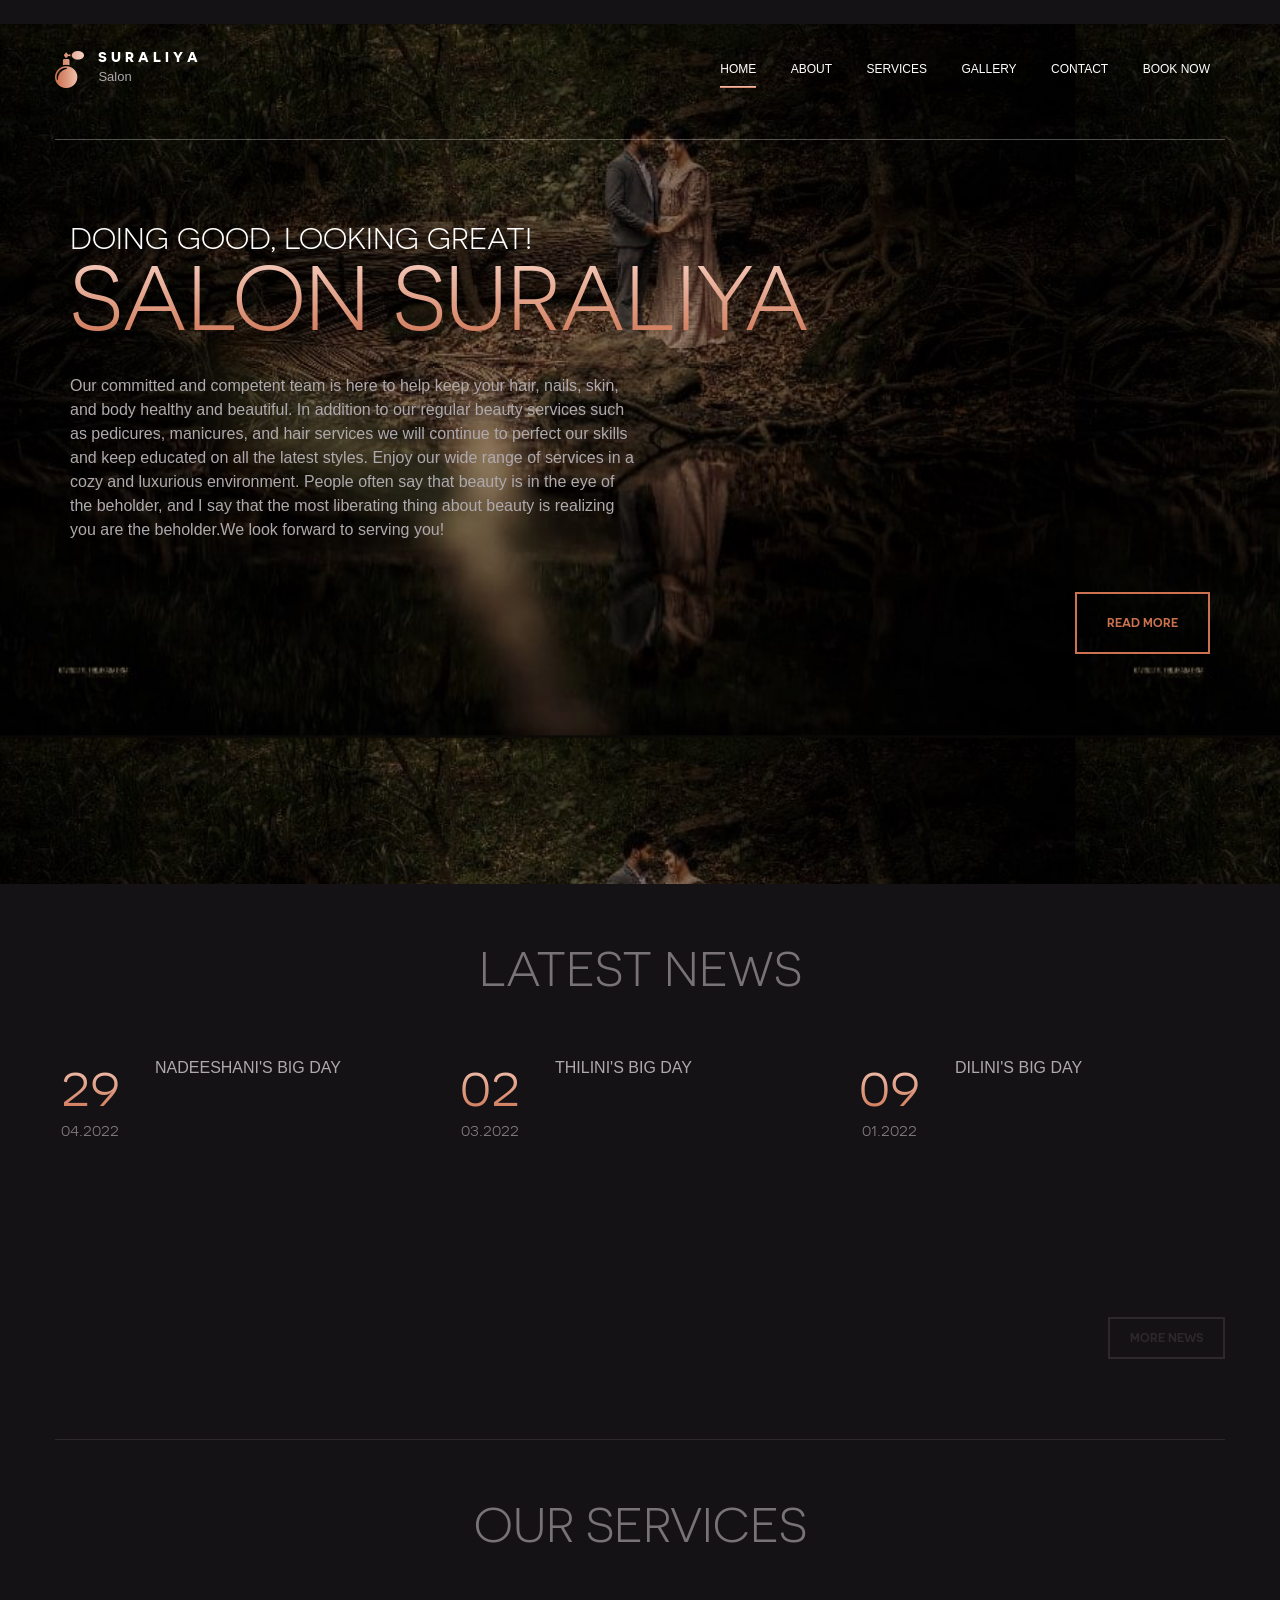
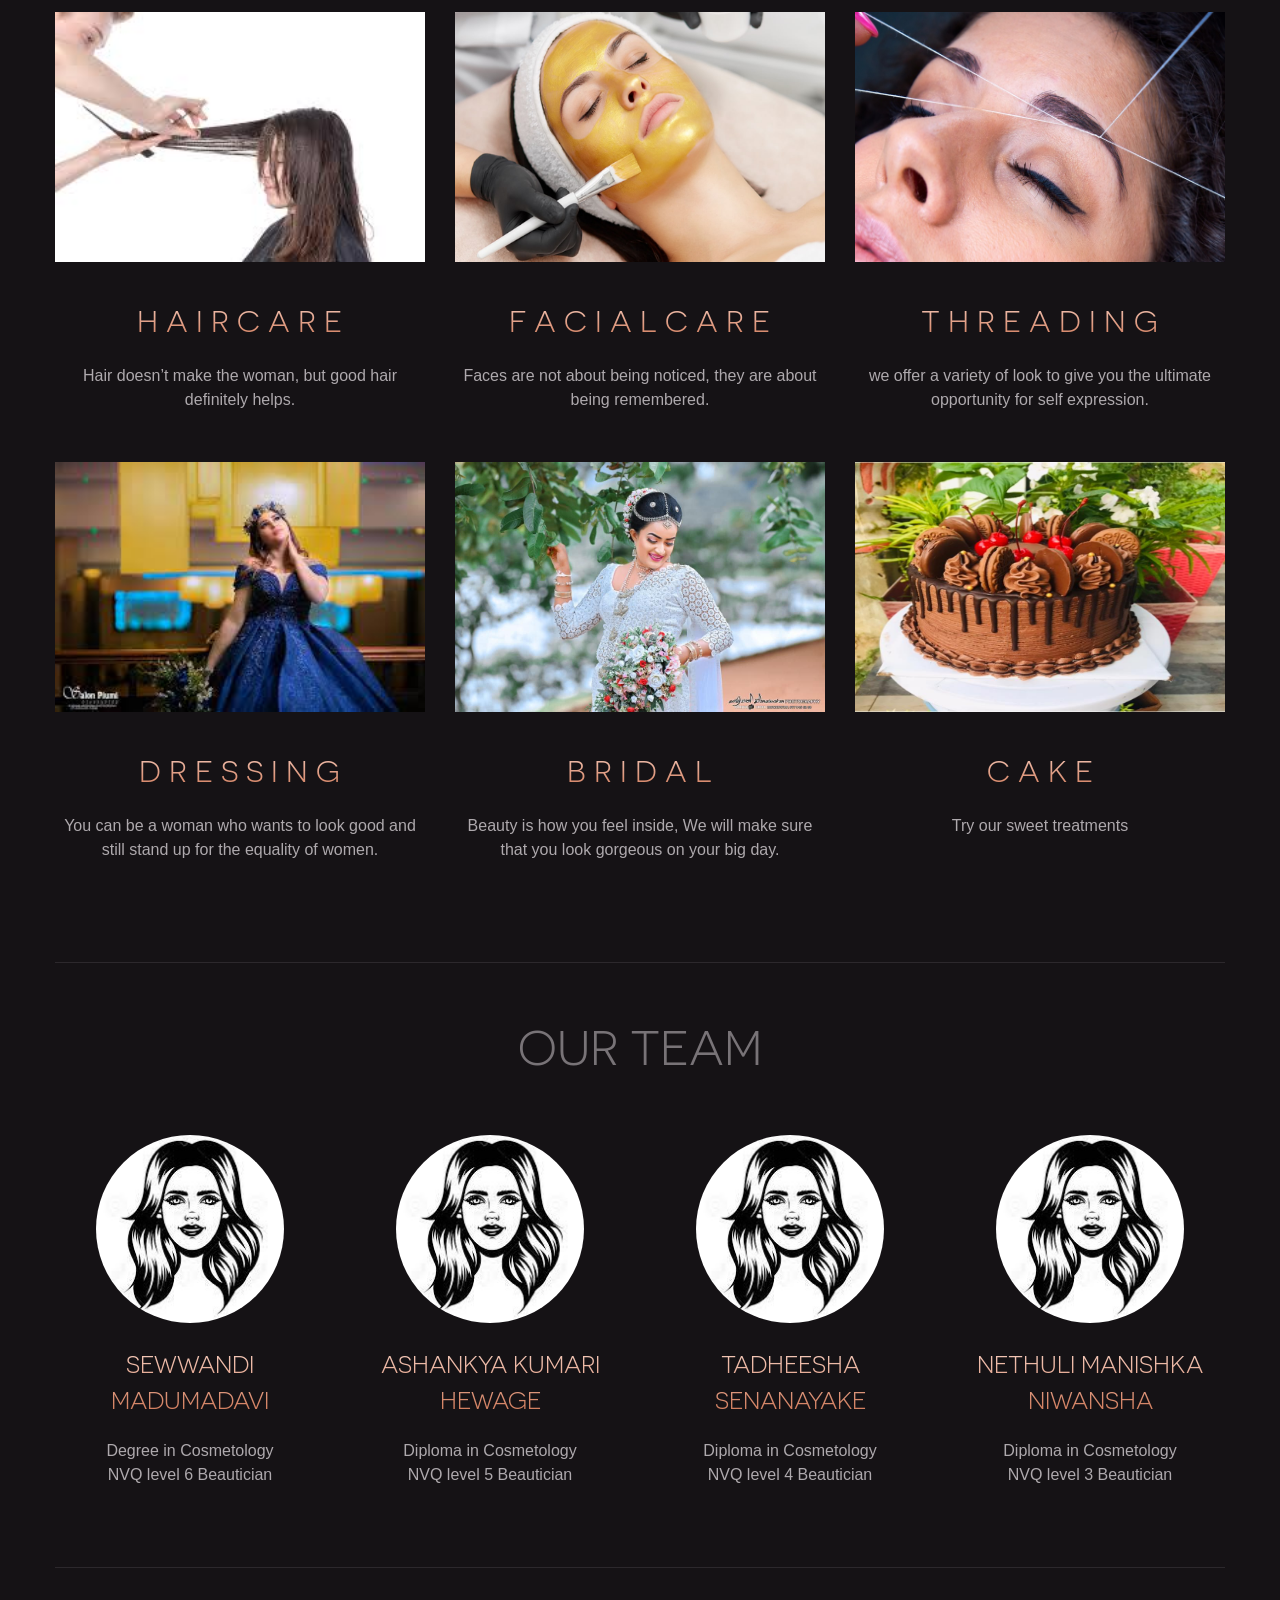
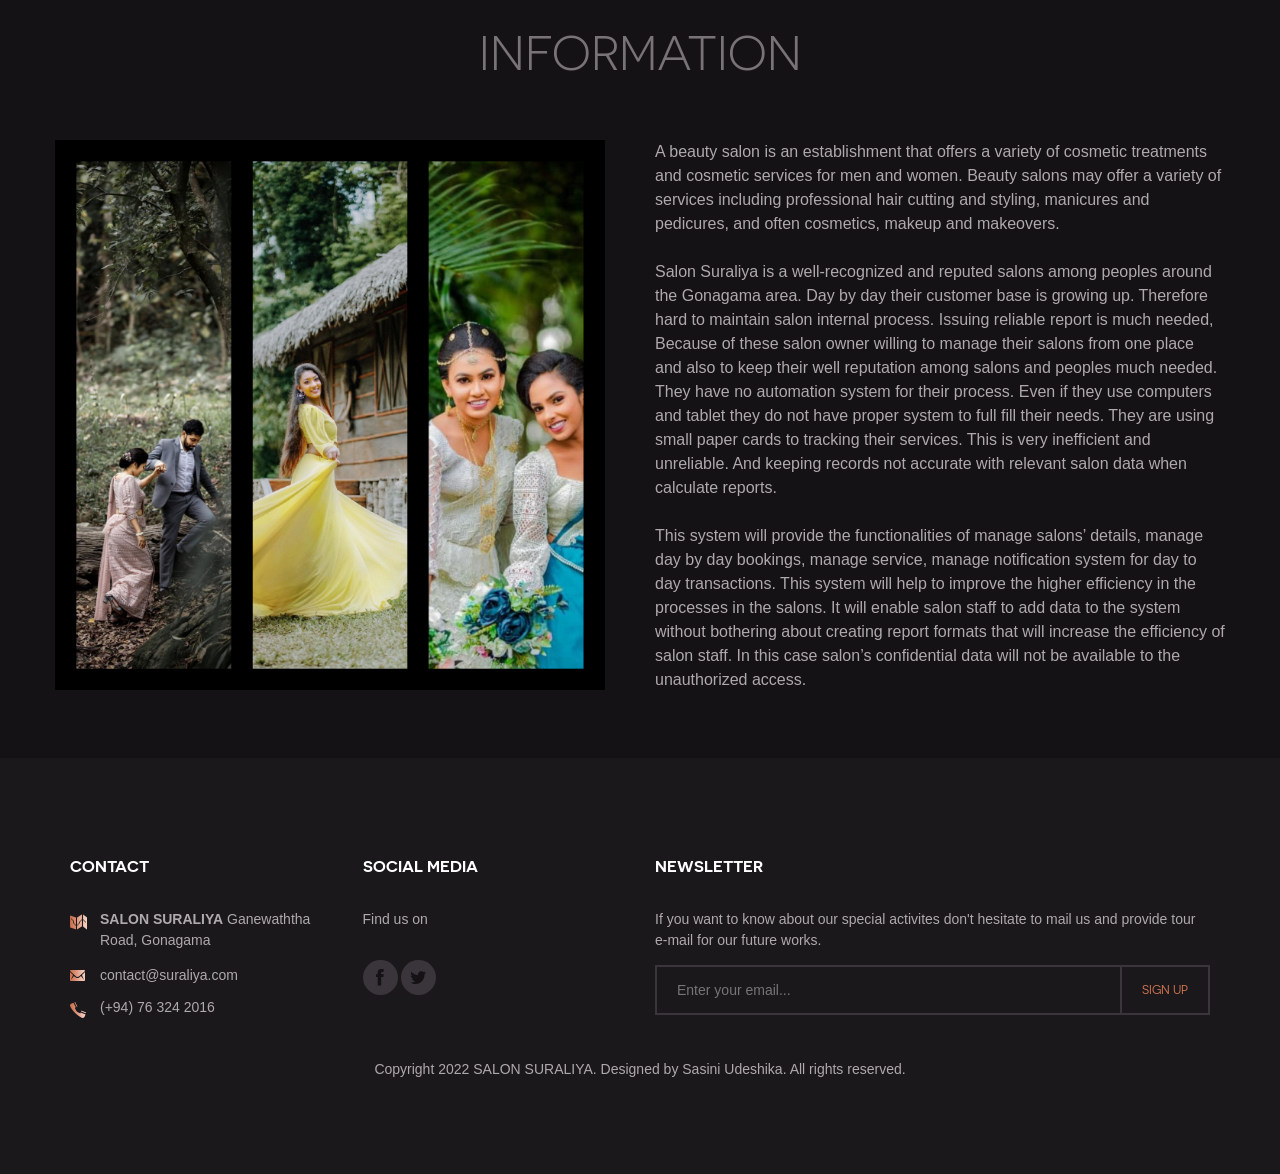
==== commit faf7a653: "Update index.html" ====
--- a/index.html
+++ b/index.html
@@ -273,7 +273,7 @@
 					</div>
 
 					<div class="colophon">
-						<p>Copyright 2022 SALON SURALIYA. Designed by <a href = "team.html">SUP</a>. All rights reserved.</p>
+						<p>Copyright 2022 SALON SURALIYA. Designed by Sasini Udeshika</a>. All rights reserved.</p>
 					</div>
 				</div>
 			</footer>
@@ -284,4 +284,4 @@
 		
 	</body>
 
-</html>+</html>
